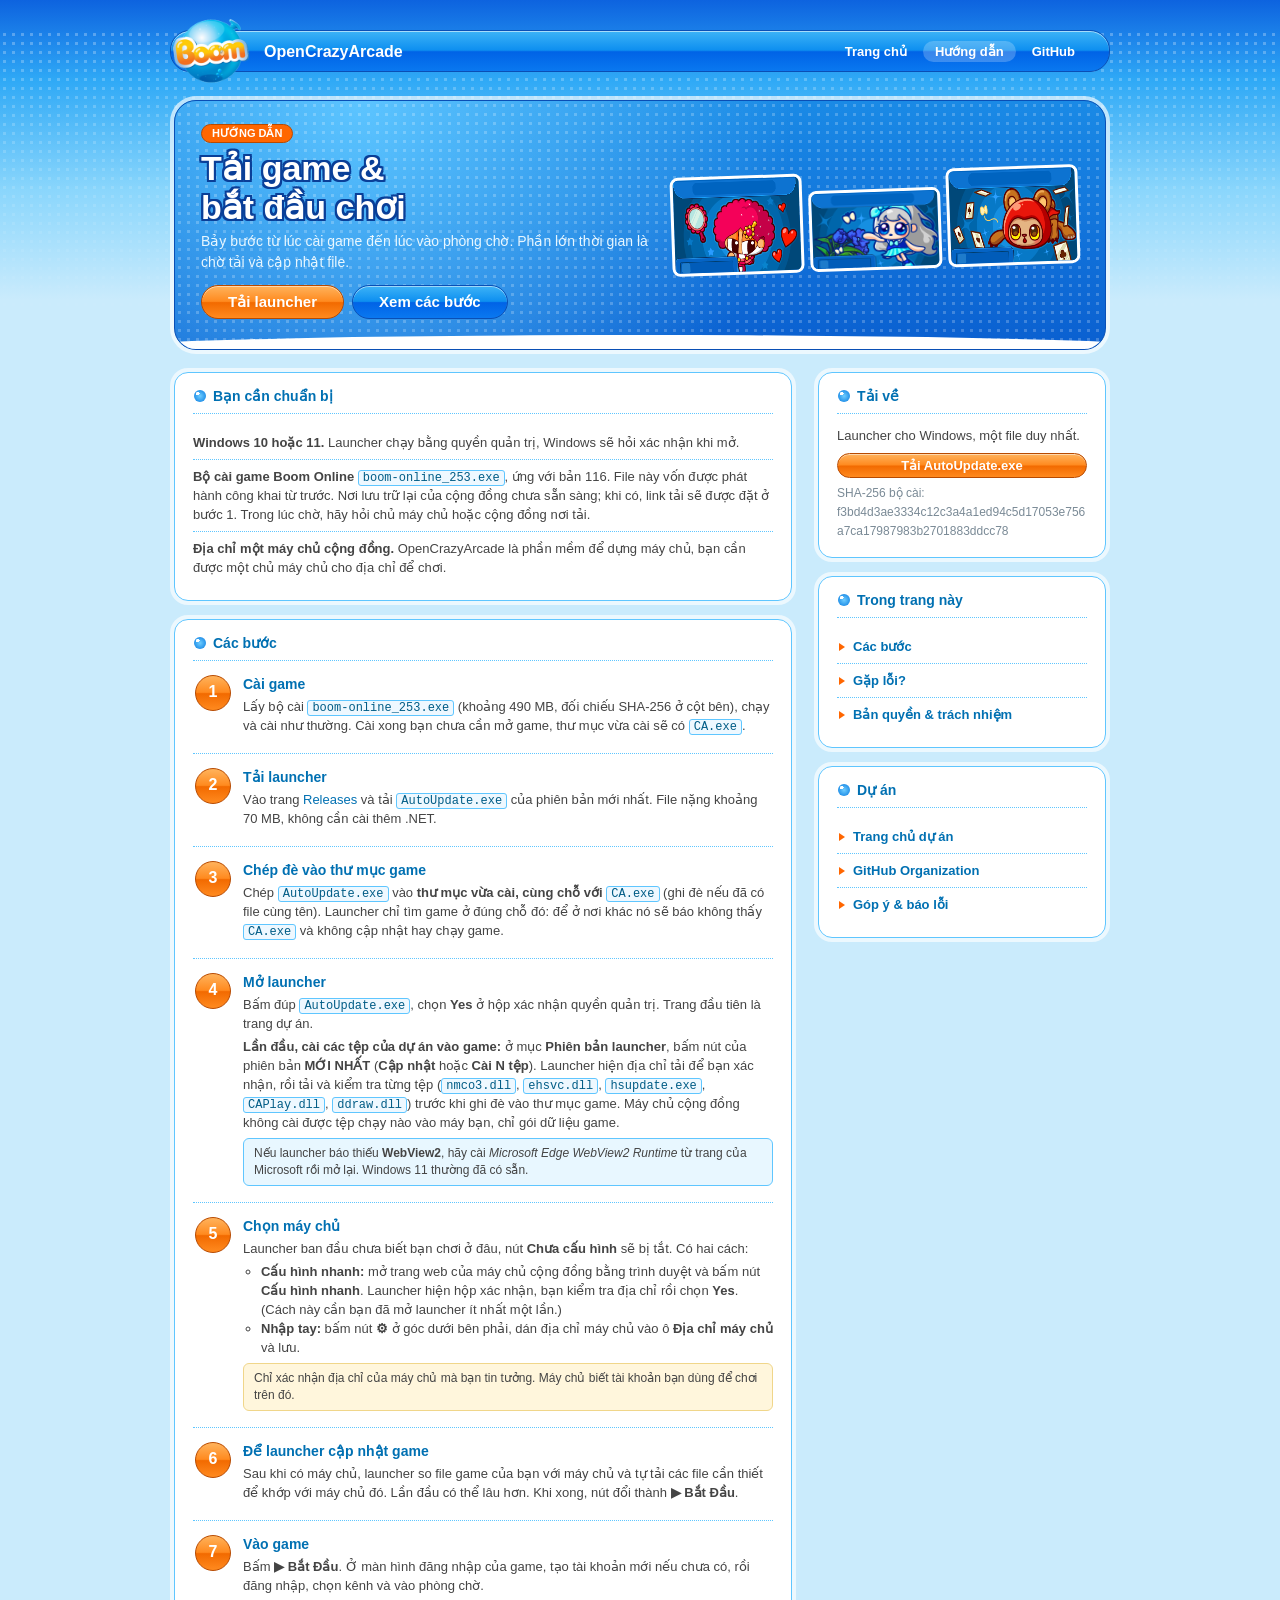
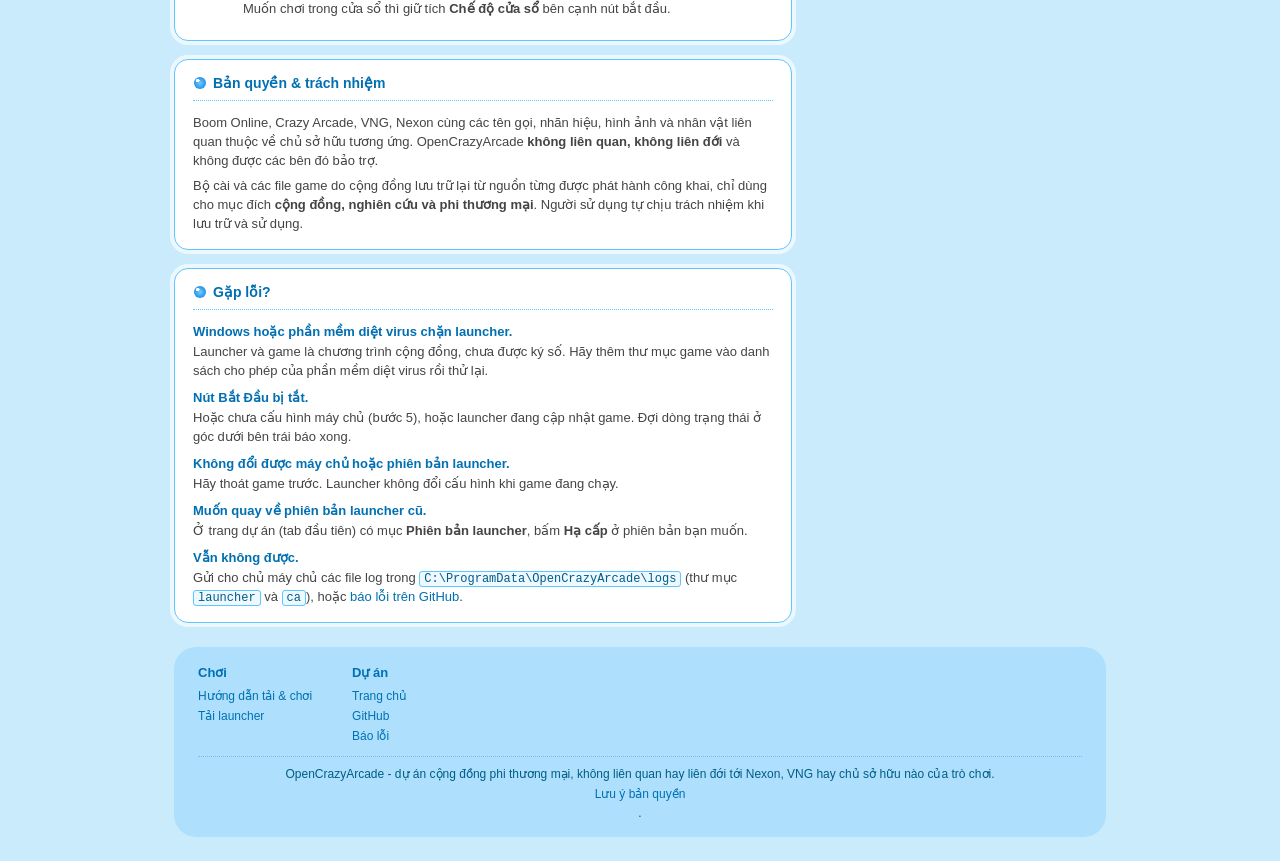
==== huong-dan/index.html @ ced4383f "Trang du an: trang chu, huong dan, on-launcher cai nhieu tep (nmco3/ehsvc/hsupdate/CAPlay/ddraw) Cla" ====
<!DOCTYPE html>
<html lang="vi">
<head>
  <meta charset="UTF-8">
  <meta name="viewport" content="width=device-width, initial-scale=1.0">
  <title>Hướng dẫn tải và chơi - OpenCrazyArcade</title>
  <!-- /assets/theme.css and landing.css are copies of the server's (OCAServer/src/OCAServer/wwwroot/assets). -->
  <link rel="stylesheet" href="/assets/theme.css">
</head>
<body>
  <header class="topbar">
    <span class="brand">OpenCrazyArcade</span>
    <nav>
      <a href="/">Trang chủ</a>
      <a href="/huong-dan/" aria-current="page">Hướng dẫn</a>
      <a href="https://github.com/OpenCrazyArcade">GitHub</a>
    </nav>
  </header>

  <main class="wrap landing">
    <section class="promo">
      <div class="promo-text">
        <span class="kicker">HƯỚNG DẪN</span>
        <h1>Tải game &amp;<br>bắt đầu chơi</h1>
        <p>Bảy bước từ lúc cài game đến lúc vào phòng chờ. Phần lớn thời gian là chờ tải và cập nhật file.</p>
        <div class="promo-btns">
          <a class="btn primary big" href="https://github.com/OpenCrazyArcade/AutoUpdate/releases">Tải launcher</a>
          <a class="btn big" href="#cac-buoc">Xem các bước</a>
        </div>
      </div>
      <div class="promo-art" aria-hidden="true"><img src="/assets/img/chara04.png" alt=""><img src="/assets/img/chara14.png" alt=""><img src="/assets/img/chara15.png" alt=""></div>
    </section>

    <div class="land-grid">
      <div>
        <section class="card">
          <h2>Bạn cần chuẩn bị</h2>
          <ul class="news">
            <li><b>Windows 10 hoặc 11.</b> Launcher chạy bằng quyền quản trị, Windows sẽ hỏi xác nhận khi mở.</li>
            <li><b>Bộ cài game Boom Online <code>boom-online_253.exe</code></b>, ứng với bản 116. File này vốn được phát hành công khai từ trước. Nơi lưu trữ lại của cộng đồng chưa sẵn sàng; khi có, link tải sẽ được đặt ở bước 1. Trong lúc chờ, hãy hỏi chủ máy chủ hoặc cộng đồng nơi tải.</li>
            <li><b>Địa chỉ một máy chủ cộng đồng.</b> OpenCrazyArcade là phần mềm để dựng máy chủ, bạn cần được một chủ máy chủ cho địa chỉ để chơi.</li>
          </ul>
        </section>

        <section class="card" id="cac-buoc">
          <h2>Các bước</h2>
          <ol class="steps">
            <li class="step">
              <h4>Cài game</h4>
              <p>Lấy bộ cài <code>boom-online_253.exe</code> (khoảng 490 MB, đối chiếu SHA-256 ở cột bên), chạy và cài như thường. Cài xong bạn chưa cần mở game, thư mục vừa cài sẽ có <code>CA.exe</code>.</p>
            </li>
            <li class="step">
              <h4>Tải launcher</h4>
              <p>Vào trang <a href="https://github.com/OpenCrazyArcade/AutoUpdate/releases">Releases</a> và tải <code>AutoUpdate.exe</code> của phiên bản mới nhất. File nặng khoảng 70 MB, không cần cài thêm .NET.</p>
            </li>
            <li class="step">
              <h4>Chép đè vào thư mục game</h4>
              <p>Chép <code>AutoUpdate.exe</code> vào <b>thư mục vừa cài, cùng chỗ với <code>CA.exe</code></b> (ghi đè nếu đã có file cùng tên). Launcher chỉ tìm game ở đúng chỗ đó: để ở nơi khác nó sẽ báo không thấy <code>CA.exe</code> và không cập nhật hay chạy game.</p>
            </li>
            <li class="step">
              <h4>Mở launcher</h4>
              <p>Bấm đúp <code>AutoUpdate.exe</code>, chọn <b>Yes</b> ở hộp xác nhận quyền quản trị. Trang đầu tiên là trang dự án.</p>
              <p><b>Lần đầu, cài các tệp của dự án vào game:</b> ở mục <b>Phiên bản launcher</b>, bấm nút của phiên bản <b>MỚI NHẤT</b> (<b>Cập nhật</b> hoặc <b>Cài N tệp</b>). Launcher hiện địa chỉ tải để bạn xác nhận, rồi tải và kiểm tra từng tệp (<code>nmco3.dll</code>, <code>ehsvc.dll</code>, <code>hsupdate.exe</code>, <code>CAPlay.dll</code>, <code>ddraw.dll</code>) trước khi ghi đè vào thư mục game. Máy chủ cộng đồng không cài được tệp chạy nào vào máy bạn, chỉ gói dữ liệu game.</p>
              <div class="note">Nếu launcher báo thiếu <b>WebView2</b>, hãy cài <i>Microsoft Edge WebView2 Runtime</i> từ trang của Microsoft rồi mở lại. Windows 11 thường đã có sẵn.</div>
            </li>
            <li class="step">
              <h4>Chọn máy chủ</h4>
              <p>Launcher ban đầu chưa biết bạn chơi ở đâu, nút <b>Chưa cấu hình</b> sẽ bị tắt. Có hai cách:</p>
              <ul>
                <li><b>Cấu hình nhanh:</b> mở trang web của máy chủ cộng đồng bằng trình duyệt và bấm nút <b>Cấu hình nhanh</b>. Launcher hiện hộp xác nhận, bạn kiểm tra địa chỉ rồi chọn <b>Yes</b>. (Cách này cần bạn đã mở launcher ít nhất một lần.)</li>
                <li><b>Nhập tay:</b> bấm nút <b>⚙</b> ở góc dưới bên phải, dán địa chỉ máy chủ vào ô <b>Địa chỉ máy chủ</b> và lưu.</li>
              </ul>
              <div class="note warn">Chỉ xác nhận địa chỉ của máy chủ mà bạn tin tưởng. Máy chủ biết tài khoản bạn dùng để chơi trên đó.</div>
            </li>
            <li class="step">
              <h4>Để launcher cập nhật game</h4>
              <p>Sau khi có máy chủ, launcher so file game của bạn với máy chủ và tự tải các file cần thiết để khớp với máy chủ đó. Lần đầu có thể lâu hơn. Khi xong, nút đổi thành <b>▶ Bắt Đầu</b>.</p>
            </li>
            <li class="step">
              <h4>Vào game</h4>
              <p>Bấm <b>▶ Bắt Đầu</b>. Ở màn hình đăng nhập của game, tạo tài khoản mới nếu chưa có, rồi đăng nhập, chọn kênh và vào phòng chờ.</p>
              <p>Muốn chơi trong cửa sổ thì giữ tích <b>Chế độ cửa sổ</b> bên cạnh nút bắt đầu.</p>
            </li>
          </ol>
        </section>

        <section class="card" id="ban-quyen">
          <h2>Bản quyền &amp; trách nhiệm</h2>
          <p>Boom Online, Crazy Arcade, VNG, Nexon cùng các tên gọi, nhãn hiệu, hình ảnh và nhân vật liên quan thuộc về chủ sở hữu tương ứng. OpenCrazyArcade <b>không liên quan, không liên đới</b> và không được các bên đó bảo trợ.</p>
          <p style="margin-top:6px">Bộ cài và các file game do cộng đồng lưu trữ lại từ nguồn từng được phát hành công khai, chỉ dùng cho mục đích <b>cộng đồng, nghiên cứu và phi thương mại</b>. Người sử dụng tự chịu trách nhiệm khi lưu trữ và sử dụng.</p>
        </section>

        <section class="card" id="gap-loi">
          <h2>Gặp lỗi?</h2>
          <dl class="faq">
            <dt>Windows hoặc phần mềm diệt virus chặn launcher.</dt>
            <dd>Launcher và game là chương trình cộng đồng, chưa được ký số. Hãy thêm thư mục game vào danh sách cho phép của phần mềm diệt virus rồi thử lại.</dd>
            <dt>Nút Bắt Đầu bị tắt.</dt>
            <dd>Hoặc chưa cấu hình máy chủ (bước 5), hoặc launcher đang cập nhật game. Đợi dòng trạng thái ở góc dưới bên trái báo xong.</dd>
            <dt>Không đổi được máy chủ hoặc phiên bản launcher.</dt>
            <dd>Hãy thoát game trước. Launcher không đổi cấu hình khi game đang chạy.</dd>
            <dt>Muốn quay về phiên bản launcher cũ.</dt>
            <dd>Ở trang dự án (tab đầu tiên) có mục <b>Phiên bản launcher</b>, bấm <b>Hạ cấp</b> ở phiên bản bạn muốn.</dd>
            <dt>Vẫn không được.</dt>
            <dd>Gửi cho chủ máy chủ các file log trong <code>C:\ProgramData\OpenCrazyArcade\logs</code> (thư mục <code>launcher</code> và <code>ca</code>), hoặc <a href="https://github.com/OpenCrazyArcade/OpenCrazyArcade/issues">báo lỗi trên GitHub</a>.</dd>
          </dl>
        </section>
      </div>

      <aside>
        <section class="card">
          <h3>Tải về</h3>
          <p style="margin-bottom:8px">Launcher cho Windows, một file duy nhất.</p>
          <a class="btn primary block" href="https://github.com/OpenCrazyArcade/AutoUpdate/releases">Tải AutoUpdate.exe</a>
          <p class="muted" style="margin-top:6px;word-break:break-all">SHA-256 bộ cài:<br>f3bd4d3ae3334c12c3a4a1ed94c5d17053e756a7ca17987983b2701883ddcc78</p>
        </section>
        <section class="card">
          <h3>Trong trang này</h3>
          <ul class="sidenav">
            <li><a href="#cac-buoc">Các bước</a></li>
            <li><a href="#gap-loi">Gặp lỗi?</a></li>
            <li><a href="#ban-quyen">Bản quyền &amp; trách nhiệm</a></li>
          </ul>
        </section>
        <section class="card">
          <h3>Dự án</h3>
          <ul class="sidenav">
            <li><a href="/">Trang chủ dự án</a></li>
            <li><a href="https://github.com/OpenCrazyArcade">GitHub Organization</a></li>
            <li><a href="https://github.com/OpenCrazyArcade/OpenCrazyArcade/issues">Góp ý &amp; báo lỗi</a></li>
          </ul>
        </section>
      </aside>
    </div>

    <footer class="site-foot">
      <div class="cols">
        <div><h4>Chơi</h4><a href="/huong-dan/">Hướng dẫn tải &amp; chơi</a><a href="https://github.com/OpenCrazyArcade/AutoUpdate/releases">Tải launcher</a></div>
        <div><h4>Dự án</h4><a href="/">Trang chủ</a><a href="https://github.com/OpenCrazyArcade">GitHub</a><a href="https://github.com/OpenCrazyArcade/OpenCrazyArcade/issues">Báo lỗi</a></div>
      </div>
      <div class="legal">OpenCrazyArcade - dự án cộng đồng phi thương mại, không liên quan hay liên đới tới Nexon, VNG hay chủ sở hữu nào của trò chơi. <a href="#ban-quyen">Lưu ý bản quyền</a>.</div>
    </footer>
  </main>
</body>
</html>
---- assets/theme.css ----
@import url("/assets/landing.css");
/*
 * OpenCrazyArcade theme, shared by the portal (style.css) and the launcher news page (on-launcher).
 *
 * Rebuilt from the real Boom Online site (boom.zing.vn, VNG, archived 2012; its header.jpg / nav-bg.png / footer.jpg / bnb.css):
 *  - page #caebfc under a blue sky that runs from deep blue (#0d63df) at the top to pale blue, with a fine polka-dot texture;
 *  - a glossy blue bar for the menu (the "nav-bg.png" pill);
 *  - white content frames with big rounded corners and a light-blue outline;
 *  - tables the way bnb.css draws them: #27a9ef head, #5fc6ff cell borders, #444 text, Tahoma 13px;
 *  - a pale-blue rounded strip at the foot (footer.jpg).
 * Flat colours and hard 1px edges only - no blurred shadows, no text shadows. None of the original artwork is copied.
 */
:root {
  --blue: #0070b2;
  --blue-bright: #27a9ef;
  --blue-dark: #005c86;
  --blue-deep: #0a4fb5;
  --blue-light: #e8f7ff;
  --sky-line: #5fc6ff;
  --sky: #caebfc;
  --foot: #aee0fe;
  --cream: #ffffff;
  --paper: #ffffff;
  --orange: #f60;
  --orange-2: #e56600;
  --orange-dark: #b84a00;
  --ink: #444444;
  --ink-strong: #222222;
  --ink-soft: #7a8a96;
  --line: #bfe6fa;
  --red: #d8362f;
  --green: #2f9e44;
  --purple: #7b55c4;
  --page: 940px;
  --font: Tahoma, Arial, Verdana, sans-serif;
  /* glossy bar fill, like nav-bg.png: light top half, deep bottom half */
  --gloss: linear-gradient(180deg, #3db3f7 0, #0d8ff0 48%, #0063e6 52%, #0a78f0 100%);
  --gloss-orange: linear-gradient(180deg, #ffb35c 0, #ff8a1f 48%, #f26a00 52%, #ff8a1f 100%);
  --gloss-red: linear-gradient(180deg, #ff8a80 0, #ee4a40 48%, #d02a20 52%, #e8453b 100%);
}

* { box-sizing: border-box; margin: 0; padding: 0; }
[hidden] { display: none !important; }

body {
  position: relative;
  font: 13px/19px var(--font);
  color: var(--ink);
  min-height: 100vh;
  background: var(--sky) linear-gradient(180deg, #0d63df 0, #2fa9f6 80px, #8ad6fc 190px, var(--sky) 300px) no-repeat;
}
/* the fine dot texture of the header */
body::before {
  content: ""; position: absolute; left: 0; right: 0; top: 0; height: 300px; z-index: 0; pointer-events: none;
  background: radial-gradient(circle, rgba(255, 255, 255, .28) 1.4px, transparent 1.9px) 0 0 / 9px 9px;
  -webkit-mask-image: linear-gradient(#000, transparent); mask-image: linear-gradient(#000, transparent);
}

a { color: var(--blue); text-decoration: none; }
a:hover { color: var(--orange-2); text-decoration: underline; }
.muted { color: var(--ink-soft); font-size: 12px; }

/* ---------------- menu bar: the glossy pill ---------------- */
.topbar {
  position: relative; z-index: 20;
  max-width: var(--page); margin: 30px auto 0;
  background: var(--gloss); border: 1px solid var(--blue-deep); border-radius: 20px;
  box-shadow: inset 0 1px 0 rgba(255, 255, 255, .55);
  padding: 2px 22px; min-height: 38px;
  display: flex; align-items: center; justify-content: space-between; gap: 10px; flex-wrap: wrap;
  color: #fff;
}
.topbar .muted { color: #e3f4fd; }
.topbar nav { display: flex; gap: 4px; align-items: center; flex-wrap: wrap; }
.topbar nav a { color: #fff; font-weight: 700; padding: 1px 12px; border-radius: 12px; }
.topbar nav a:hover { background: rgba(255, 255, 255, .22); text-decoration: none; color: #fff; }
.topbar .brand { display: inline-flex; align-items: center; gap: 9px; color: #fff; font-weight: 700; font-size: 16px; }
/* the Boom logo (the old Boom Online launcher's "logo new.png"), a little larger than the bar so it hangs over both edges */
.topbar .brand::before, .balloon {
  content: ""; display: inline-block; flex: none; width: 76px; height: 76px; margin: -20px 6px -20px -20px;
  background: url(/assets/img/logo_boom.png) no-repeat center / contain;
}

.wrap { position: relative; z-index: 1; max-width: var(--page); margin: 0 auto; padding: 28px 0 24px; }
/* the staff pages carry wide tables */
body:has(.tabs) { --page: 1180px; }
.wrap.narrow { max-width: 440px; }
/* the pale foot strip */
.wrap::after {
  content: "OpenCrazyArcade - máy chủ cộng đồng, không liên kết với Nexon hay VNG";
  display: block; margin-top: 18px; padding: 12px 22px; background: var(--foot); border-radius: 22px; color: var(--blue-dark); font-size: 12px; text-align: center;
}

/* ---------------- frames ---------------- */
/* white frame with a light-blue outline and a plain white halo, the way the content box is drawn on the site */
.card {
  background: #fff; border: 1px solid var(--sky-line); border-radius: 14px; box-shadow: 0 0 0 4px rgba(255, 255, 255, .65);
  padding: 14px 18px 16px; margin: 0 4px 22px; overflow: hidden;
}
/* section title: blue bold text, a bubble bullet and a dotted rule */
.card h2, .card h3 {
  margin: 0 0 12px; padding: 0 0 7px 20px; position: relative;
  font-size: 14px; font-weight: 700; color: var(--blue); border-bottom: 1px dotted var(--sky-line);
}
.card h2::before, .card h3::before {
  content: ""; position: absolute; left: 1px; top: 3px; width: 12px; height: 12px; border-radius: 50%;
  background: radial-gradient(circle at 32% 30%, #fff 0 14%, rgba(255,255,255,0) 16%), radial-gradient(circle, #6fcdff, #1a8ae6 80%);
}

/* ---------------- buttons: small glossy pills ---------------- */
.btn {
  font: 700 13px/19px var(--font); cursor: pointer; color: #fff;
  background: var(--gloss); border: 1px solid var(--blue-deep); border-radius: 14px; padding: 2px 16px;
  box-shadow: inset 0 1px 0 rgba(255, 255, 255, .5);
}
.btn:hover:not(:disabled) { filter: brightness(1.08); }
.btn:active:not(:disabled) { filter: brightness(.9); }
.btn:disabled { opacity: .5; cursor: not-allowed; }
.btn.primary { background: var(--gloss-orange); border-color: var(--orange-dark); }
.btn.danger { background: var(--gloss-red); border-color: #a31f1c; }
.btn.small { padding: 0 10px; font-size: 12px; line-height: 17px; border-radius: 11px; }

/* ---------------- form controls ---------------- */
input, select, textarea {
  width: 100%; font: 13px/19px var(--font); color: var(--ink);
  background: #fff; border: 1px solid var(--sky-line); border-radius: 3px; padding: 3px 7px;
}
input::placeholder, textarea::placeholder { color: #9db3c4; }
input:focus, select:focus, textarea:focus { outline: none; border-color: var(--orange); }
.btn:focus-visible { outline: 1px dotted var(--blue-dark); outline-offset: 2px; }
.field { display: block; margin-bottom: 10px; }
.field > span { display: block; margin-bottom: 3px; color: var(--blue-dark); font-weight: 700; }
.field small { color: var(--ink-soft); font-size: 12px; }

@media (max-width: 980px) { .topbar { margin: 12px 10px 0; } .wrap { padding: 14px 8px 20px; } }

/* character cards from the client's shop (Shop/S_Chara*) */
.cast { display: flex; gap: 8px; justify-content: center; margin: 14px 0 4px; }
.cast img { display: block; width: calc(33.333% - 6px); height: auto; border-radius: 6px; }
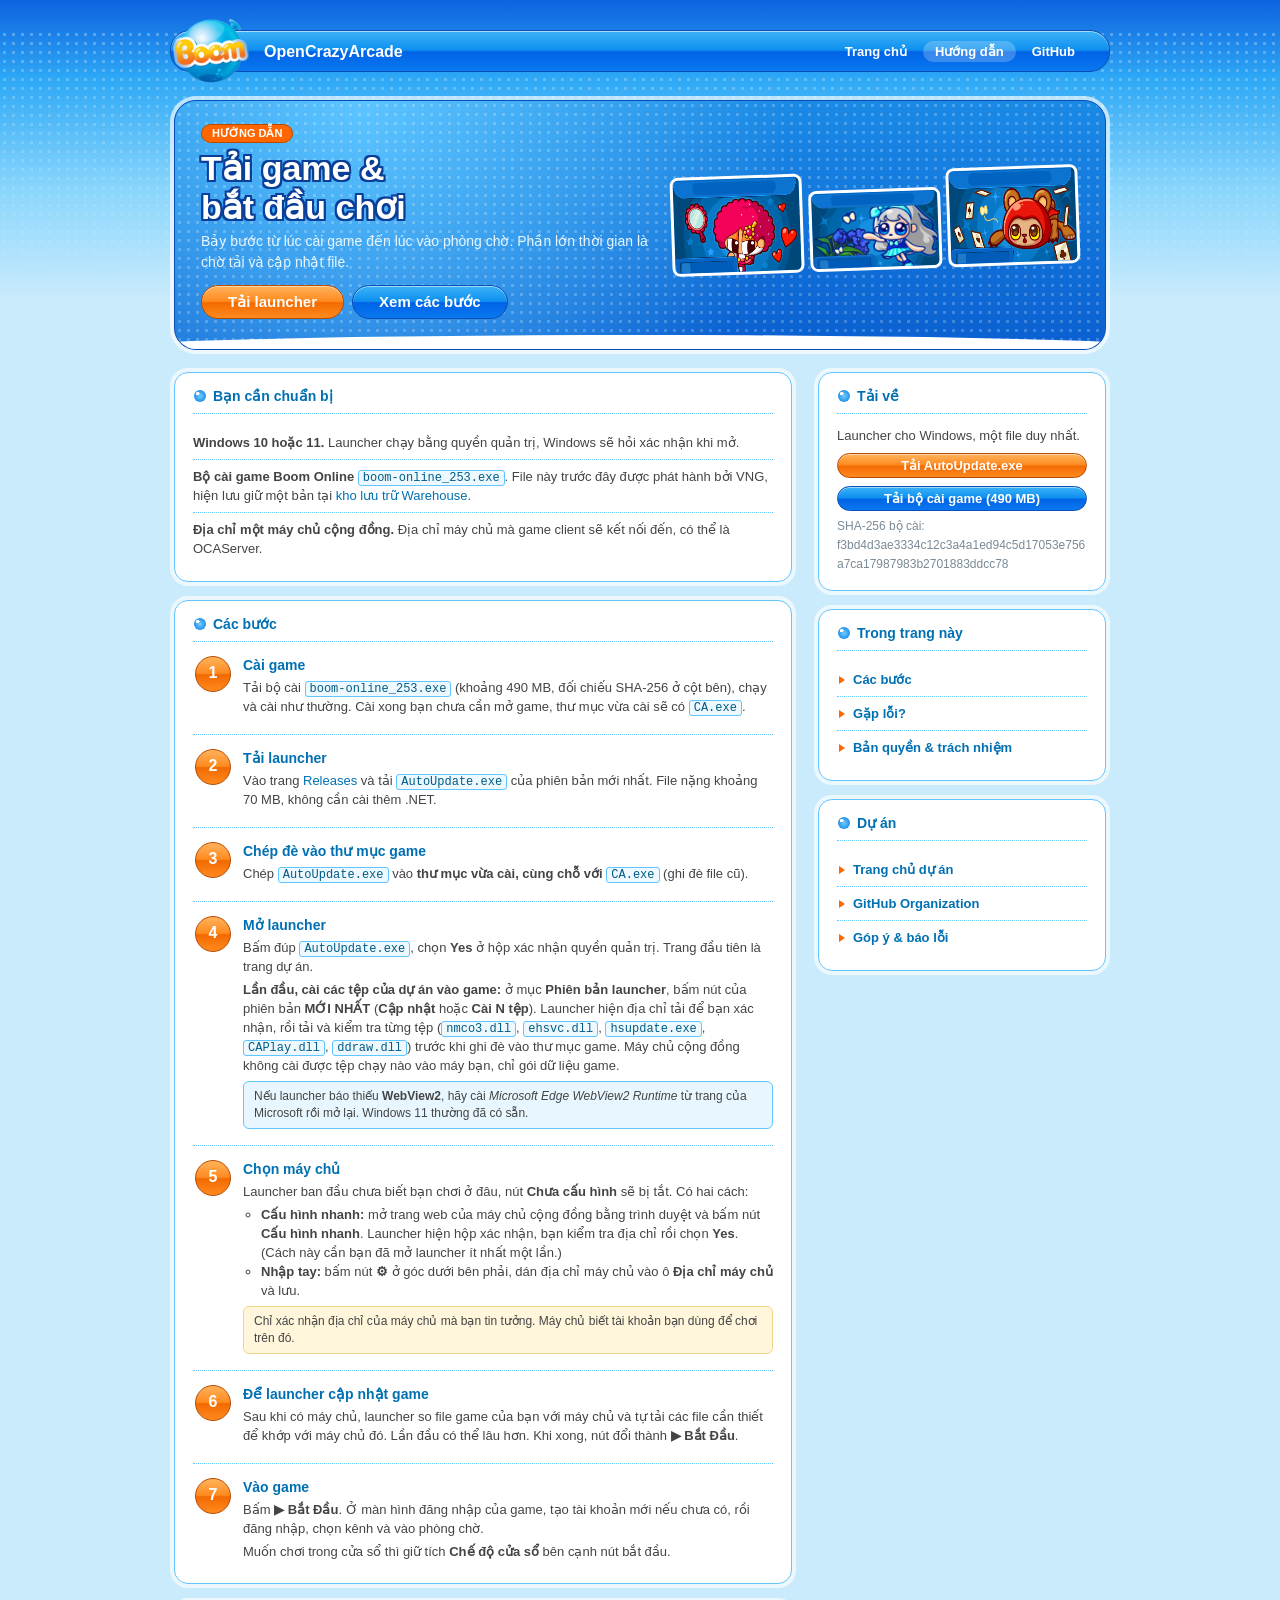
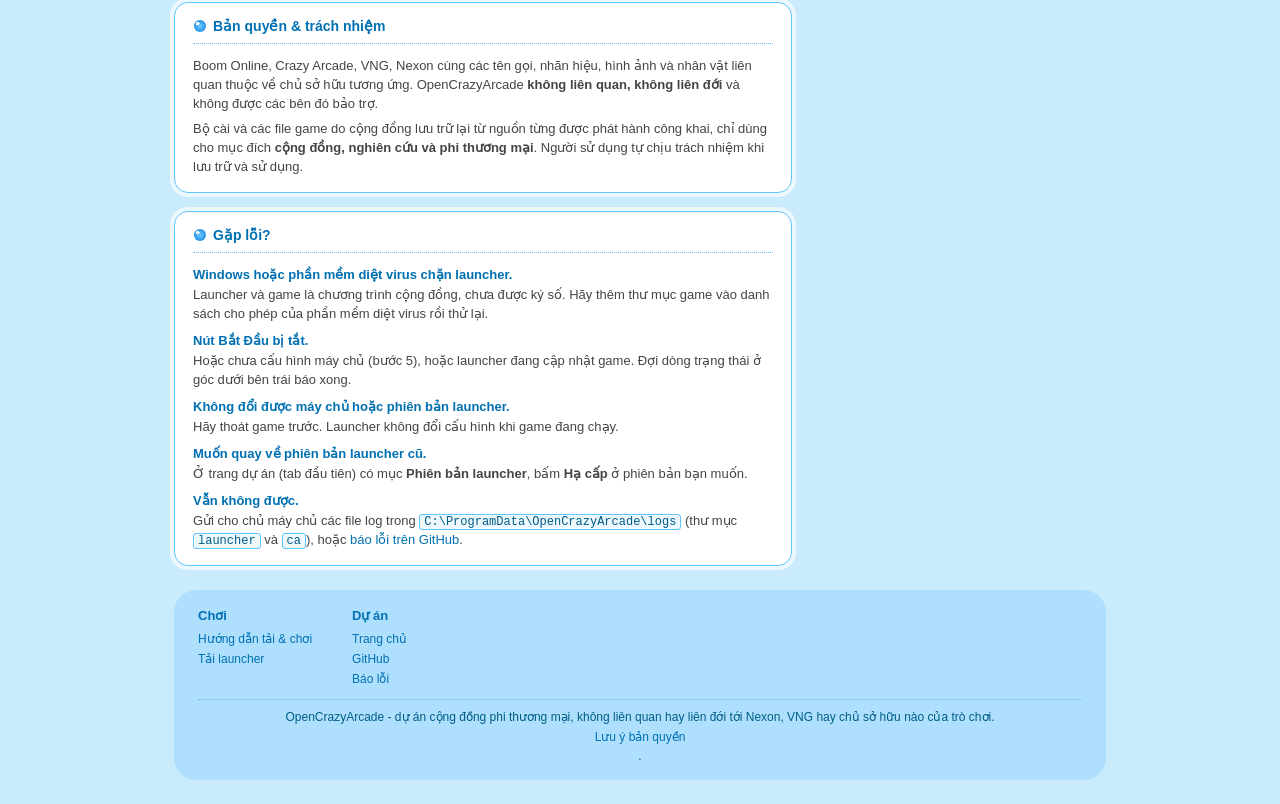
==== commit c8a332b3: "Thêm trang dự án: giới thiệu, hướng dẫn và trang cho launcher" ====
--- a/huong-dan/index.html
+++ b/huong-dan/index.html
@@ -4,7 +4,7 @@
   <meta charset="UTF-8">
   <meta name="viewport" content="width=device-width, initial-scale=1.0">
   <title>Hướng dẫn tải và chơi - OpenCrazyArcade</title>
-  <!-- /assets/theme.css and landing.css are copies of the server's (OCAServer/src/OCAServer/wwwroot/assets). -->
+  <!-- Shared styles of the project: /assets/theme.css and /assets/landing.css. -->
   <link rel="stylesheet" href="/assets/theme.css">
 </head>
 <body>
@@ -37,8 +37,8 @@
           <h2>Bạn cần chuẩn bị</h2>
           <ul class="news">
             <li><b>Windows 10 hoặc 11.</b> Launcher chạy bằng quyền quản trị, Windows sẽ hỏi xác nhận khi mở.</li>
-            <li><b>Bộ cài game Boom Online <code>boom-online_253.exe</code></b>, ứng với bản 116. File này vốn được phát hành công khai từ trước. Nơi lưu trữ lại của cộng đồng chưa sẵn sàng; khi có, link tải sẽ được đặt ở bước 1. Trong lúc chờ, hãy hỏi chủ máy chủ hoặc cộng đồng nơi tải.</li>
-            <li><b>Địa chỉ một máy chủ cộng đồng.</b> OpenCrazyArcade là phần mềm để dựng máy chủ, bạn cần được một chủ máy chủ cho địa chỉ để chơi.</li>
+            <li><b>Bộ cài game Boom Online <code>boom-online_253.exe</code></b>. File này trước đây được phát hành bởi VNG, hiện lưu giữ một bản tại <a href="https://github.com/OpenCrazyArcade/Warehouse/releases/tag/boom-online_253">kho lưu trữ Warehouse</a>.</li>
+            <li><b>Địa chỉ một máy chủ cộng đồng.</b> Địa chỉ máy chủ mà game client sẽ kết nối đến, có thể là OCAServer.</li>
           </ul>
         </section>
 
@@ -47,7 +47,7 @@
           <ol class="steps">
             <li class="step">
               <h4>Cài game</h4>
-              <p>Lấy bộ cài <code>boom-online_253.exe</code> (khoảng 490 MB, đối chiếu SHA-256 ở cột bên), chạy và cài như thường. Cài xong bạn chưa cần mở game, thư mục vừa cài sẽ có <code>CA.exe</code>.</p>
+              <p>Tải bộ cài <a href="https://github.com/OpenCrazyArcade/Warehouse/releases/download/boom-online_253/boom-online_253.exe"><code>boom-online_253.exe</code></a> (khoảng 490 MB, đối chiếu SHA-256 ở cột bên), chạy và cài như thường. Cài xong bạn chưa cần mở game, thư mục vừa cài sẽ có <code>CA.exe</code>.</p>
             </li>
             <li class="step">
               <h4>Tải launcher</h4>
@@ -55,7 +55,7 @@
             </li>
             <li class="step">
               <h4>Chép đè vào thư mục game</h4>
-              <p>Chép <code>AutoUpdate.exe</code> vào <b>thư mục vừa cài, cùng chỗ với <code>CA.exe</code></b> (ghi đè nếu đã có file cùng tên). Launcher chỉ tìm game ở đúng chỗ đó: để ở nơi khác nó sẽ báo không thấy <code>CA.exe</code> và không cập nhật hay chạy game.</p>
+              <p>Chép <code>AutoUpdate.exe</code> vào <b>thư mục vừa cài, cùng chỗ với <code>CA.exe</code></b> (ghi đè file cũ).</p>
             </li>
             <li class="step">
               <h4>Mở launcher</h4>
@@ -112,6 +112,7 @@
           <h3>Tải về</h3>
           <p style="margin-bottom:8px">Launcher cho Windows, một file duy nhất.</p>
           <a class="btn primary block" href="https://github.com/OpenCrazyArcade/AutoUpdate/releases">Tải AutoUpdate.exe</a>
+          <a class="btn block" style="margin-top:8px" href="https://github.com/OpenCrazyArcade/Warehouse/releases/download/boom-online_253/boom-online_253.exe">Tải bộ cài game (490 MB)</a>
           <p class="muted" style="margin-top:6px;word-break:break-all">SHA-256 bộ cài:<br>f3bd4d3ae3334c12c3a4a1ed94c5d17053e756a7ca17987983b2701883ddcc78</p>
         </section>
         <section class="card">
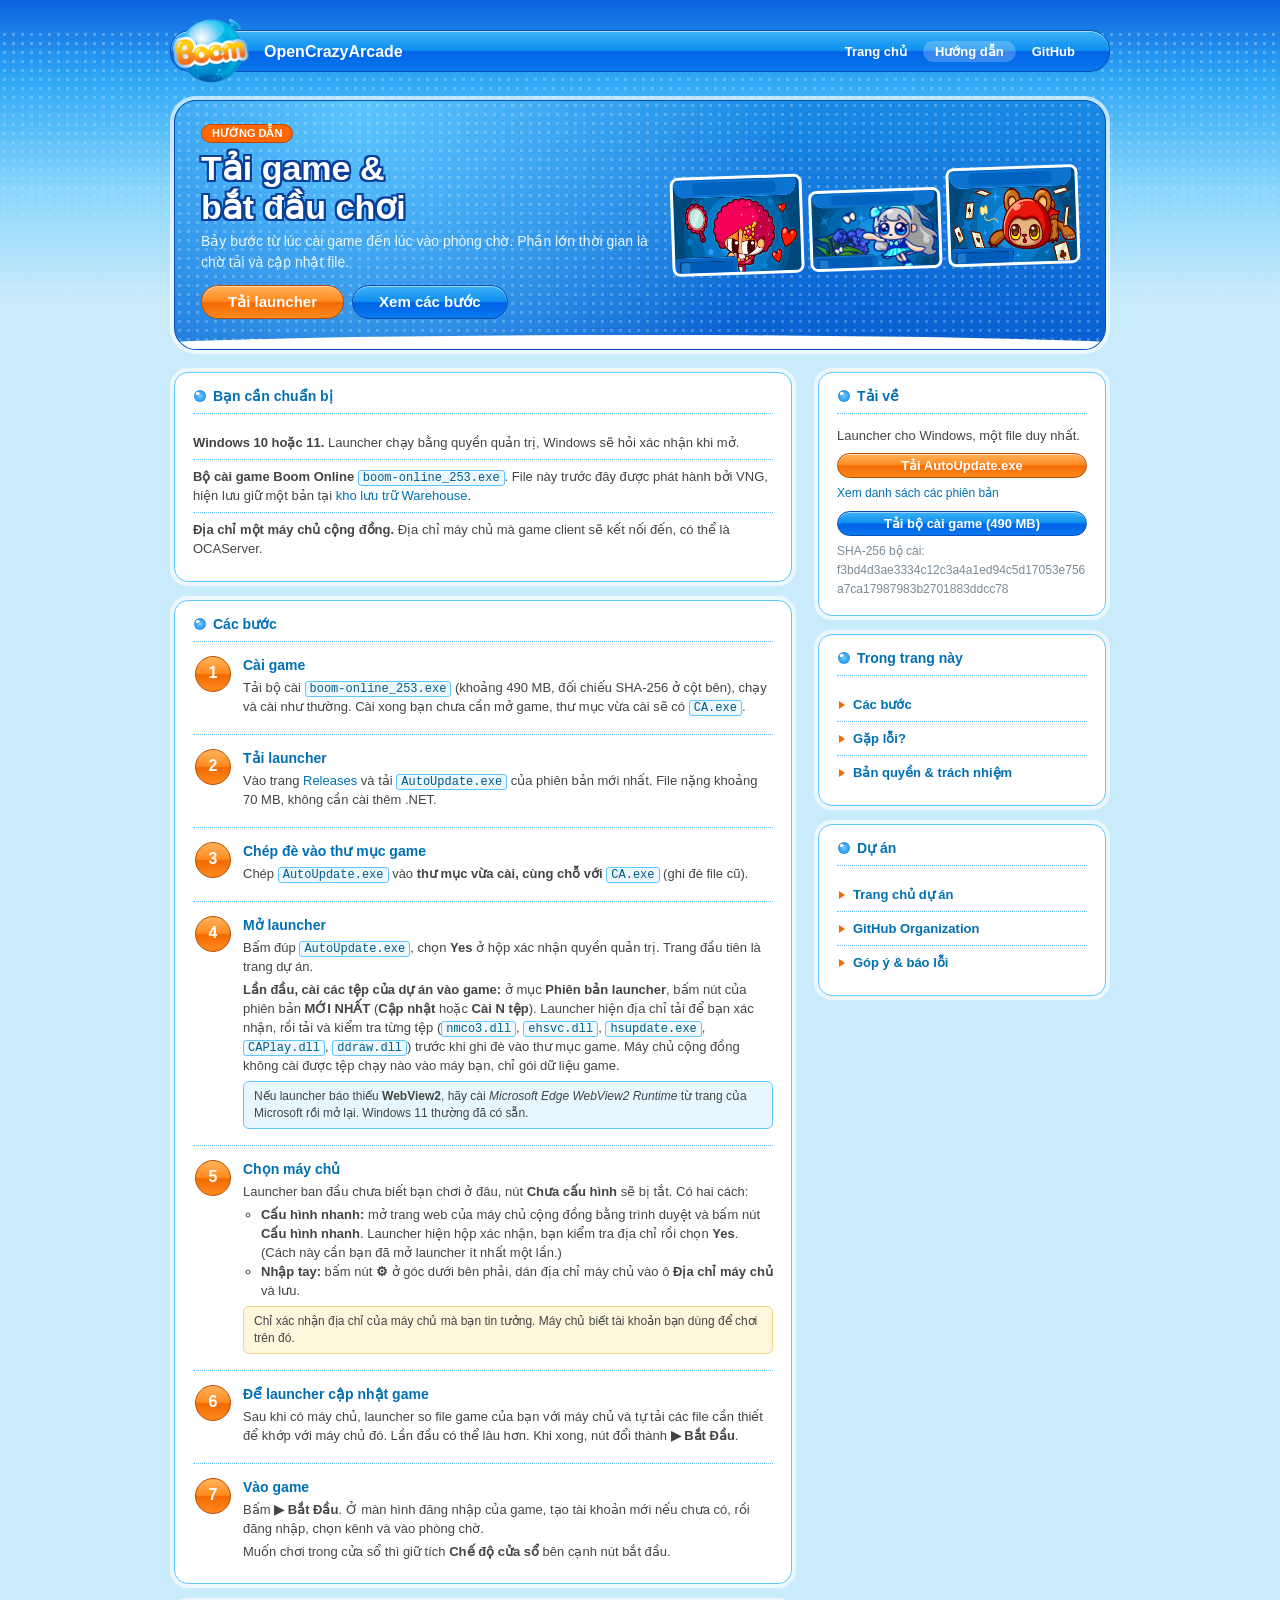
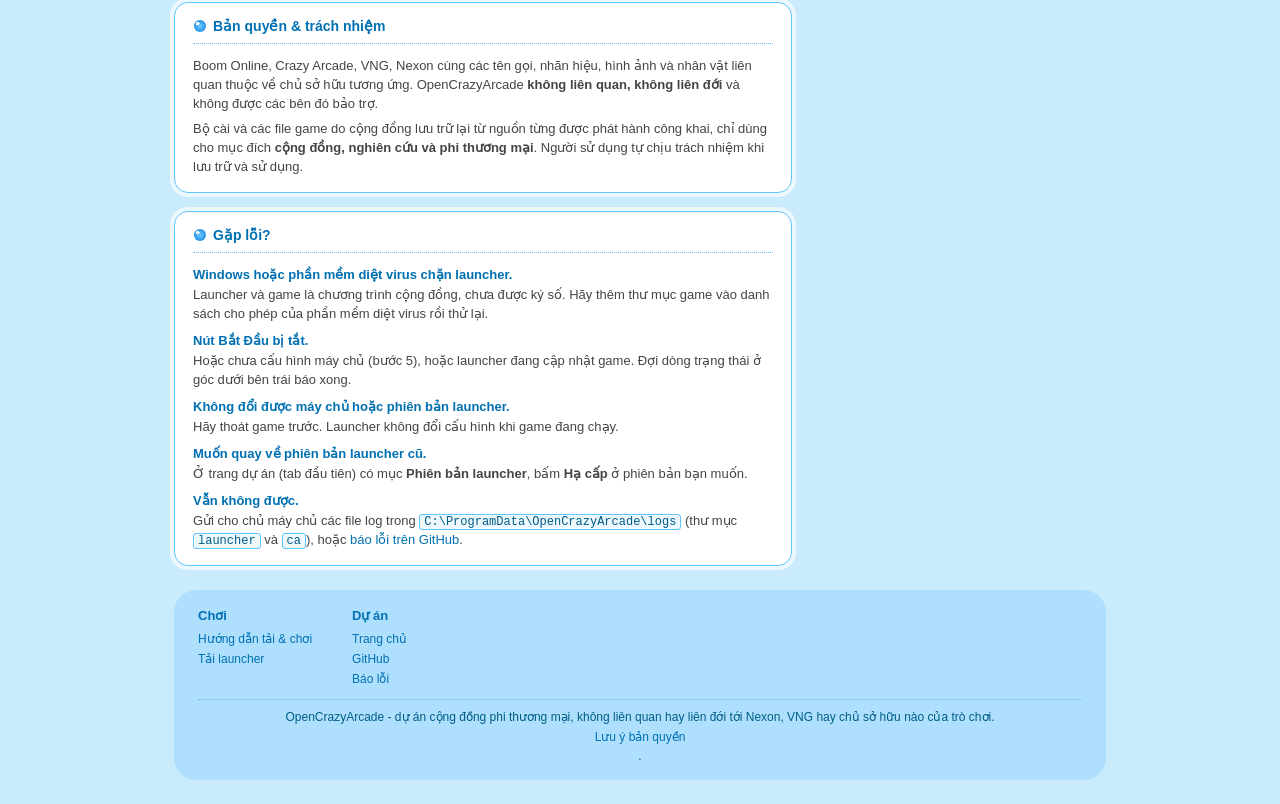
==== commit a4472e28: "Đổi nút tải launcher thành link tải thẳng bản mới nhất" ====
--- a/huong-dan/index.html
+++ b/huong-dan/index.html
@@ -111,7 +111,8 @@
         <section class="card">
           <h3>Tải về</h3>
           <p style="margin-bottom:8px">Launcher cho Windows, một file duy nhất.</p>
-          <a class="btn primary block" href="https://github.com/OpenCrazyArcade/AutoUpdate/releases">Tải AutoUpdate.exe</a>
+          <a class="btn primary block" href="https://github.com/OpenCrazyArcade/AutoUpdate/releases/latest/download/AutoUpdate.exe">Tải AutoUpdate.exe</a>
+          <p class="muted" style="margin-top:6px"><a href="https://github.com/OpenCrazyArcade/AutoUpdate/releases">Xem danh sách các phiên bản</a></p>
           <a class="btn block" style="margin-top:8px" href="https://github.com/OpenCrazyArcade/Warehouse/releases/download/boom-online_253/boom-online_253.exe">Tải bộ cài game (490 MB)</a>
           <p class="muted" style="margin-top:6px;word-break:break-all">SHA-256 bộ cài:<br>f3bd4d3ae3334c12c3a4a1ed94c5d17053e756a7ca17987983b2701883ddcc78</p>
         </section>
